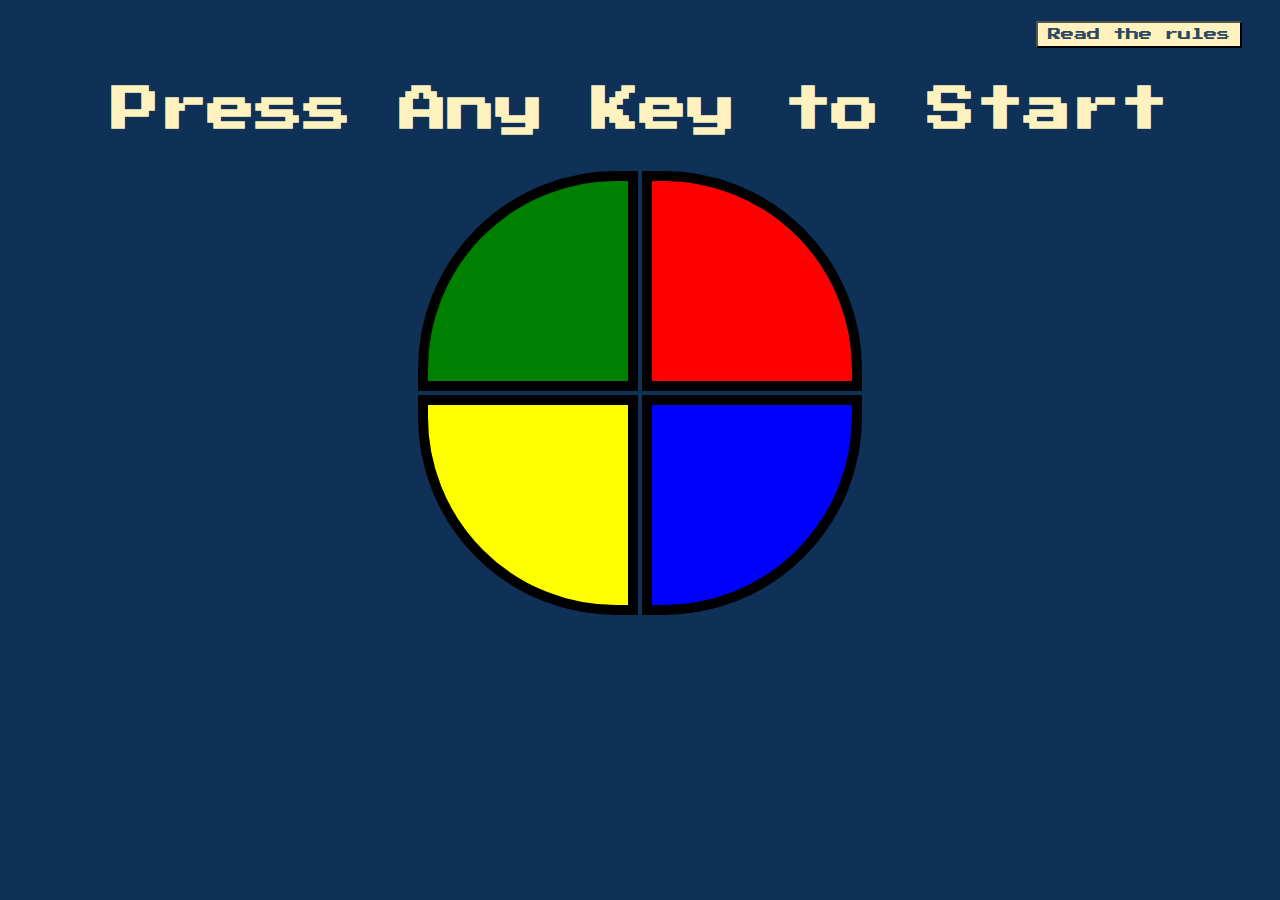
==== index.html @ 18abf46c "Add files via upload" ====
<!DOCTYPE html>
<html lang="en" dir="ltr">

<head>
  <meta charset="utf-8">
  <title>Simon</title>
  <link rel="stylesheet" href="styles.css">
  <link href="https://fonts.googleapis.com/css?family=Press+Start+2P" rel="stylesheet">
</head>

<body>
  <button type="button" onclick="document.location = 'rules.html'" name="button">Read the rules</button>
  <h1 id="level-title">Press Any Key to Start</h1>
  <div class="container">
    <div lass="row">

      <div type="button" id="green" class="btn green">

      </div>

      <div type="button" id="red" class="btn red">

      </div>
    </div>

    <div class="row">

      <div type="button" id="yellow" class="btn yellow">

      </div>
      <div type="button" id="blue" class="btn blue">

      </div>

    </div>

  </div>

  <script src="https://ajax.googleapis.com/ajax/libs/jquery/3.3.1/jquery.min.js"></script>
  <script src="index.js" charset="utf-8"></script>

</body>

</html>
---- styles.css ----
body {
  text-align: center;
  background-color: #0F3057;
}

button {
  background-color: #FEF2BF;
  font-family: 'Press Start 2P', cursive;
  color: #30475E;
  margin: 1% 1% 0 80%;
  padding: 5px 10px;
}

 button:hover {
   background-color: #0F3057;
   color: #FEF2BF;
 }

/* Rules page */

.rules-title {
  font-family: 'Press Start 2P', cursive;
  text-align: center;
  color: #FEF2BF;
  margin-bottom: 3%;

 }

 .container2 {
   color: #F1F3DE;
   font-family: 'Ubuntu Mono', monospace;
   text-align: left;
   font-size: 1rem;
   line-height: 3;
 }

 .back-to-game {
   margin: 2% 80% 0 1%;
 }

 /* Game page */

#level-title {
  font-family: 'Press Start 2P', cursive;
  font-size: 3rem;
  margin:  3%;
  color: #FEF2BF;
}

.container {
  display: block;
  width: 50%;
  margin: auto;

}

.btn {
  display: inline-block;
  height: 200px;
  width: 200px;
  border: 10px solid black;
}

.game-over {
  background-color: red;
  opacity: 0.8;
}

.red {
  background-color: red;
  border-top-right-radius: 90%;
}

.green {
  background-color: green;
  border-top-left-radius: 90%;
}

.blue {
  background-color: blue;
  border-bottom-right-radius: 90%;
}

.yellow {
  background-color: yellow;
  border-bottom-left-radius: 90%;
}

.pressed {
  box-shadow: 0 0 20px white;
  background-color: grey;
}

footer {
  color: #FEF2BF;
  font-family: 'Press Start 2P', cursive;
  font-size: 0.5rem;
  margin-top: 5%;
}
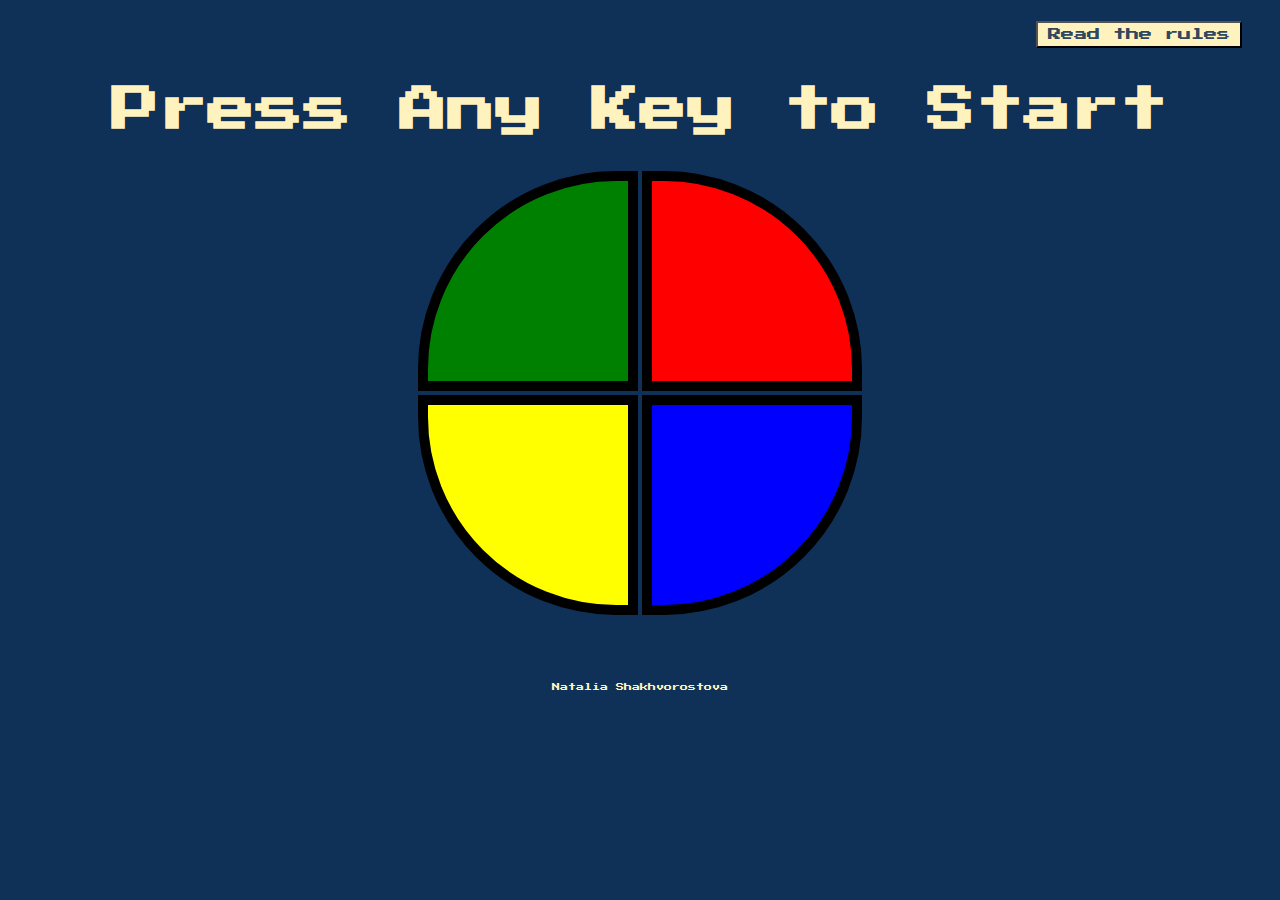
==== commit 355018cb: "Update index.html" ====
--- a/index.html
+++ b/index.html
@@ -40,5 +40,8 @@
   <script src="index.js" charset="utf-8"></script>
 
 </body>
+<footer>
+ Natalia Shakhvorostova
+</footer>
 
 </html>
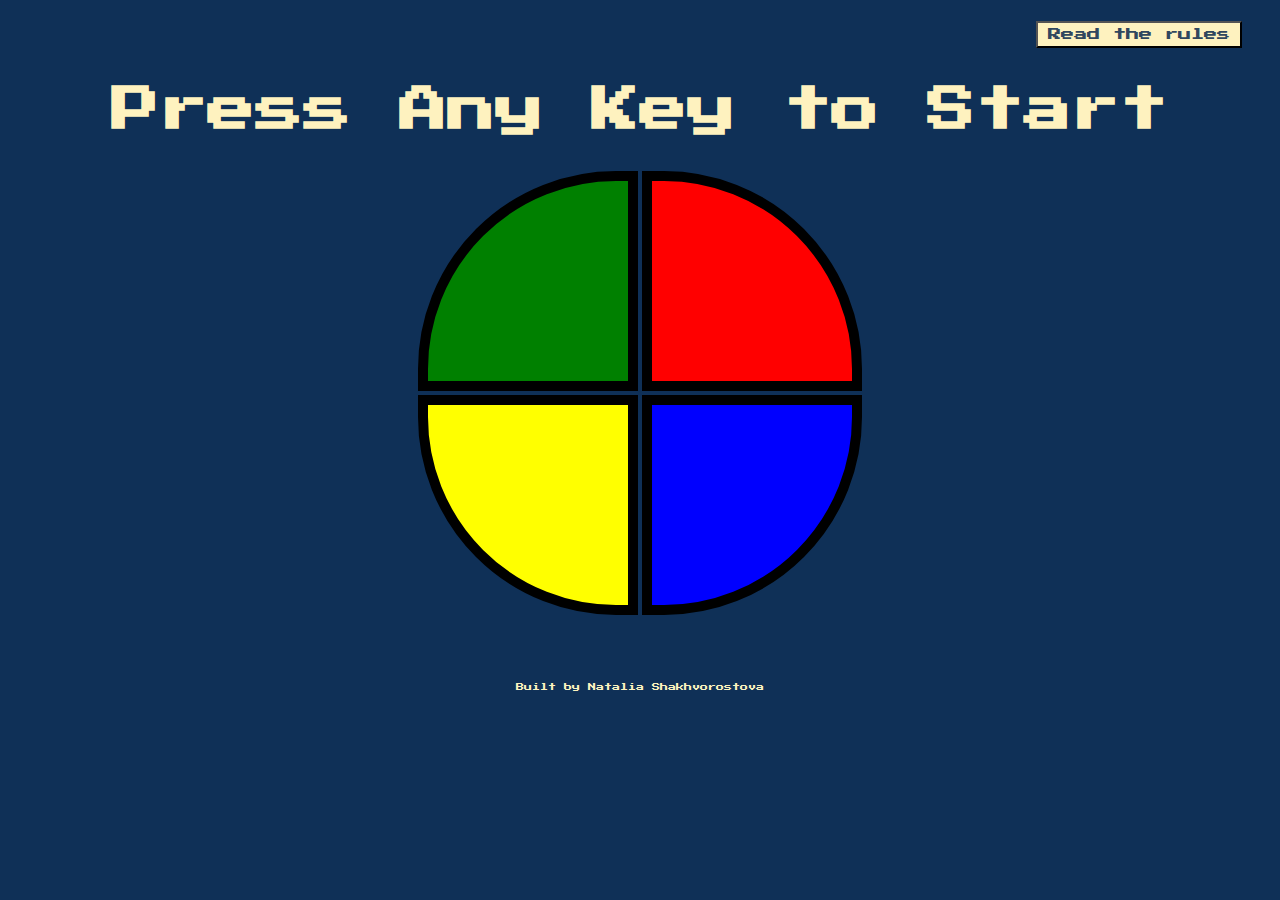
==== commit fe1910f6: "Add files via upload" ====
--- a/index.html
+++ b/index.html
@@ -3,7 +3,8 @@
 
 <head>
   <meta charset="utf-8">
-  <title>Simon</title>
+  <title>Simon Game</title>
+  <link rel="icon" href="images/favicon.ico">
   <link rel="stylesheet" href="styles.css">
   <link href="https://fonts.googleapis.com/css?family=Press+Start+2P" rel="stylesheet">
 </head>
@@ -12,7 +13,7 @@
   <button type="button" onclick="document.location = 'rules.html'" name="button">Read the rules</button>
   <h1 id="level-title">Press Any Key to Start</h1>
   <div class="container">
-    <div lass="row">
+    <div class="row">
 
       <div type="button" id="green" class="btn green">
 
@@ -41,7 +42,7 @@
 
 </body>
 <footer>
- Natalia Shakhvorostova
+  Built by Natalia Shakhvorostova
 </footer>
 
 </html>
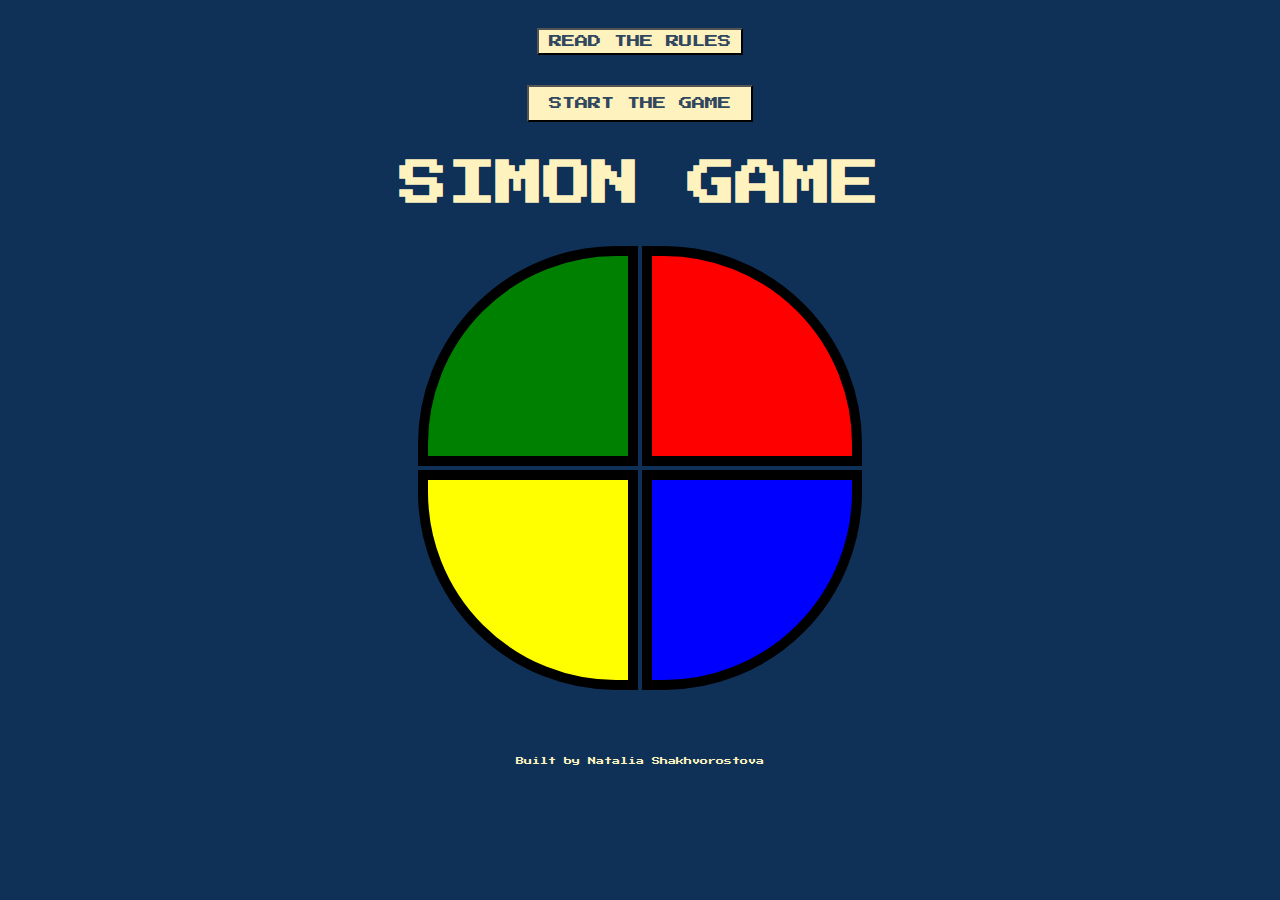
==== commit d6ff2dc5: "Add files via upload" ====
--- a/index.html
+++ b/index.html
@@ -10,26 +10,28 @@
 </head>
 
 <body>
-  <button type="button" onclick="document.location = 'rules.html'" name="button">Read the rules</button>
-  <h1 id="level-title">Press Any Key to Start</h1>
+  <button type="button" class="btn-rules" onclick="document.location = 'rules.html'">READ THE RULES</button>
+  <br>
+  <button type="button" class="btn-start">START THE GAME</button>
+  <h1 id="level-title">SIMON GAME</h1>
   <div class="container">
     <div class="row">
 
-      <div type="button" id="green" class="btn green">
+      <div type="button" id="green" class="btn-clr green">
 
       </div>
 
-      <div type="button" id="red" class="btn red">
+      <div type="button" id="red" class="btn-clr red">
 
       </div>
     </div>
 
     <div class="row">
 
-      <div type="button" id="yellow" class="btn yellow">
+      <div type="button" id="yellow" class="btn-clr yellow">
 
       </div>
-      <div type="button" id="blue" class="btn blue">
+      <div type="button" id="blue" class="btn-clr blue">
 
       </div>
 
--- a/styles.css
+++ b/styles.css
@@ -3,18 +3,32 @@
   background-color: #0F3057;
 }
 
-button {
+.btn-rules {
   background-color: #FEF2BF;
   font-family: 'Press Start 2P', cursive;
   color: #30475E;
-  margin: 1% 1% 0 80%;
   padding: 5px 10px;
+  margin: auto;
+  margin-top: 20px;
 }
 
- button:hover {
+ .btn-rules:hover {
    background-color: #0F3057;
    color: #FEF2BF;
  }
+
+ .btn-start {
+  background-color: #FEF2BF;
+  font-family: 'Press Start 2P', cursive;
+  color: #30475E;
+  padding: 10px 20px;
+  margin-top: 30px;
+ }
+
+ .btn-start:hover {
+  background-color: #0F3057;
+  color: #FEF2BF;
+}
 
 /* Rules page */
 
@@ -54,7 +68,7 @@
 
 }
 
-.btn {
+.btn-clr {
   display: inline-block;
   height: 200px;
   width: 200px;
@@ -97,3 +111,18 @@
   font-size: 0.5rem;
   margin-top: 5%;
 }
+
+
+@media (max-width: 900px) {
+  .btn-clr {
+          width: 80px;
+          height: 80px;
+   } 
+
+   #level-title {
+    font-size: 2rem;
+    margin:  5%;
+   }
+}
+
+
